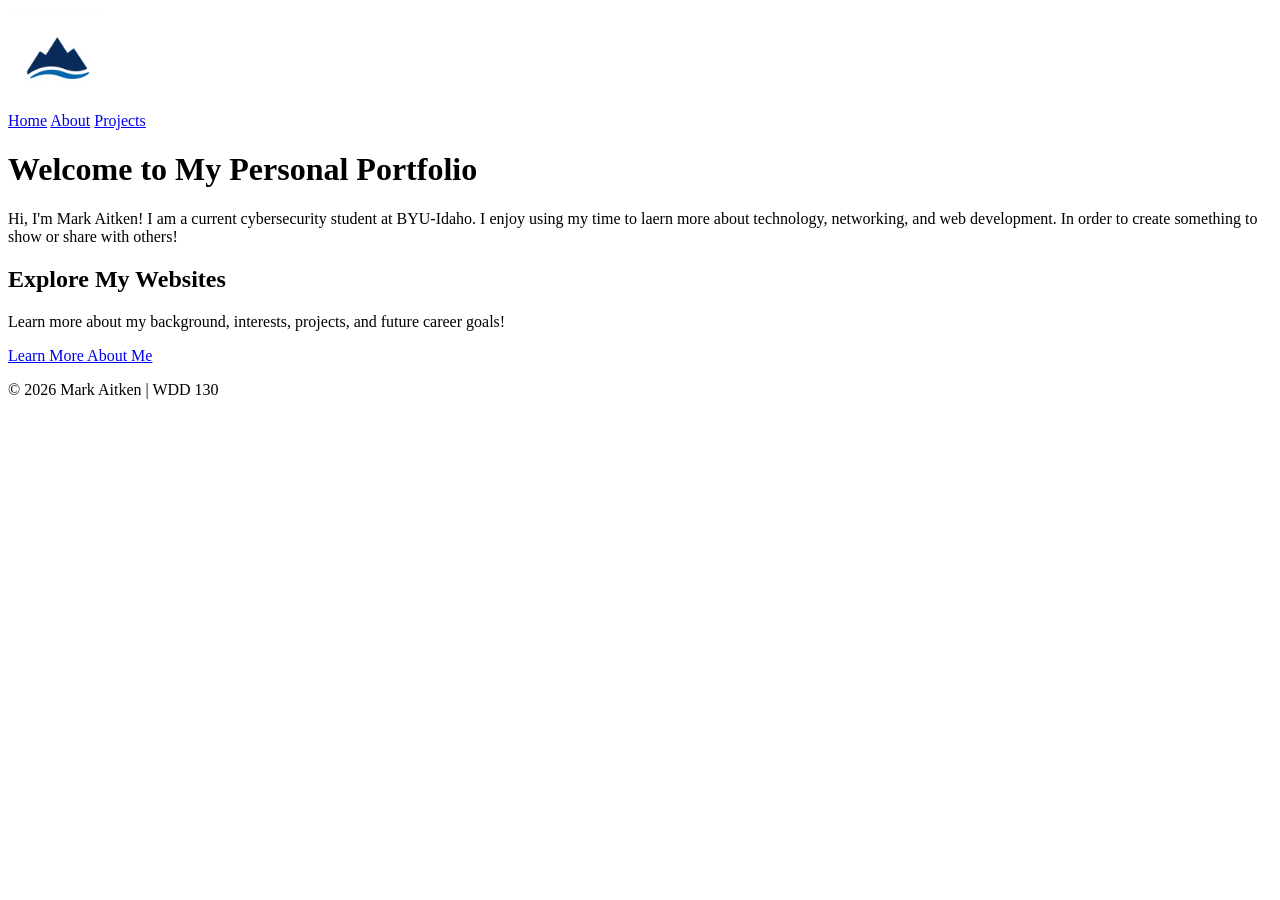
==== index.html @ e81e7351 "Add personal portfolio HTML pages and project folders" ====
<!DOCTYPE html>
<html lang="en">
<head>
    <meta charset="UTF-8">
    <meta name="viewport" content="width=device-width, initial-scale=1.0">
    <title>Personal Portfolio</title>
</head>
<body>
 <header>
    <img src="images/logo.png" alt="Personal Portfolio Logo" width="100" height="100">
    <nav>
        <a href="index.html">Home</a>
        <a href="about.html">About</a>
        <a href="projects.html">Projects</a>
    </nav>
 </header>
</body>
</html>

<main>
   <h1>Welcome to My Personal Portfolio</h1>
    <p>Hi, I'm Mark Aitken! I am a current cybersecurity student at BYU-Idaho. I enjoy using my time to laern more about technology, networking, and web development. In order to create something to show or share with others! </p>

   <h2>Explore My Websites</h2>
     <p>Learn more about my background, interests, projects, and future career goals!</p>
 <a href="about.html">Learn More About Me</a>
</main>

<footer>
     <p>&copy; 2026 Mark Aitken | WDD 130</p>
</footer>
<body>
<html>
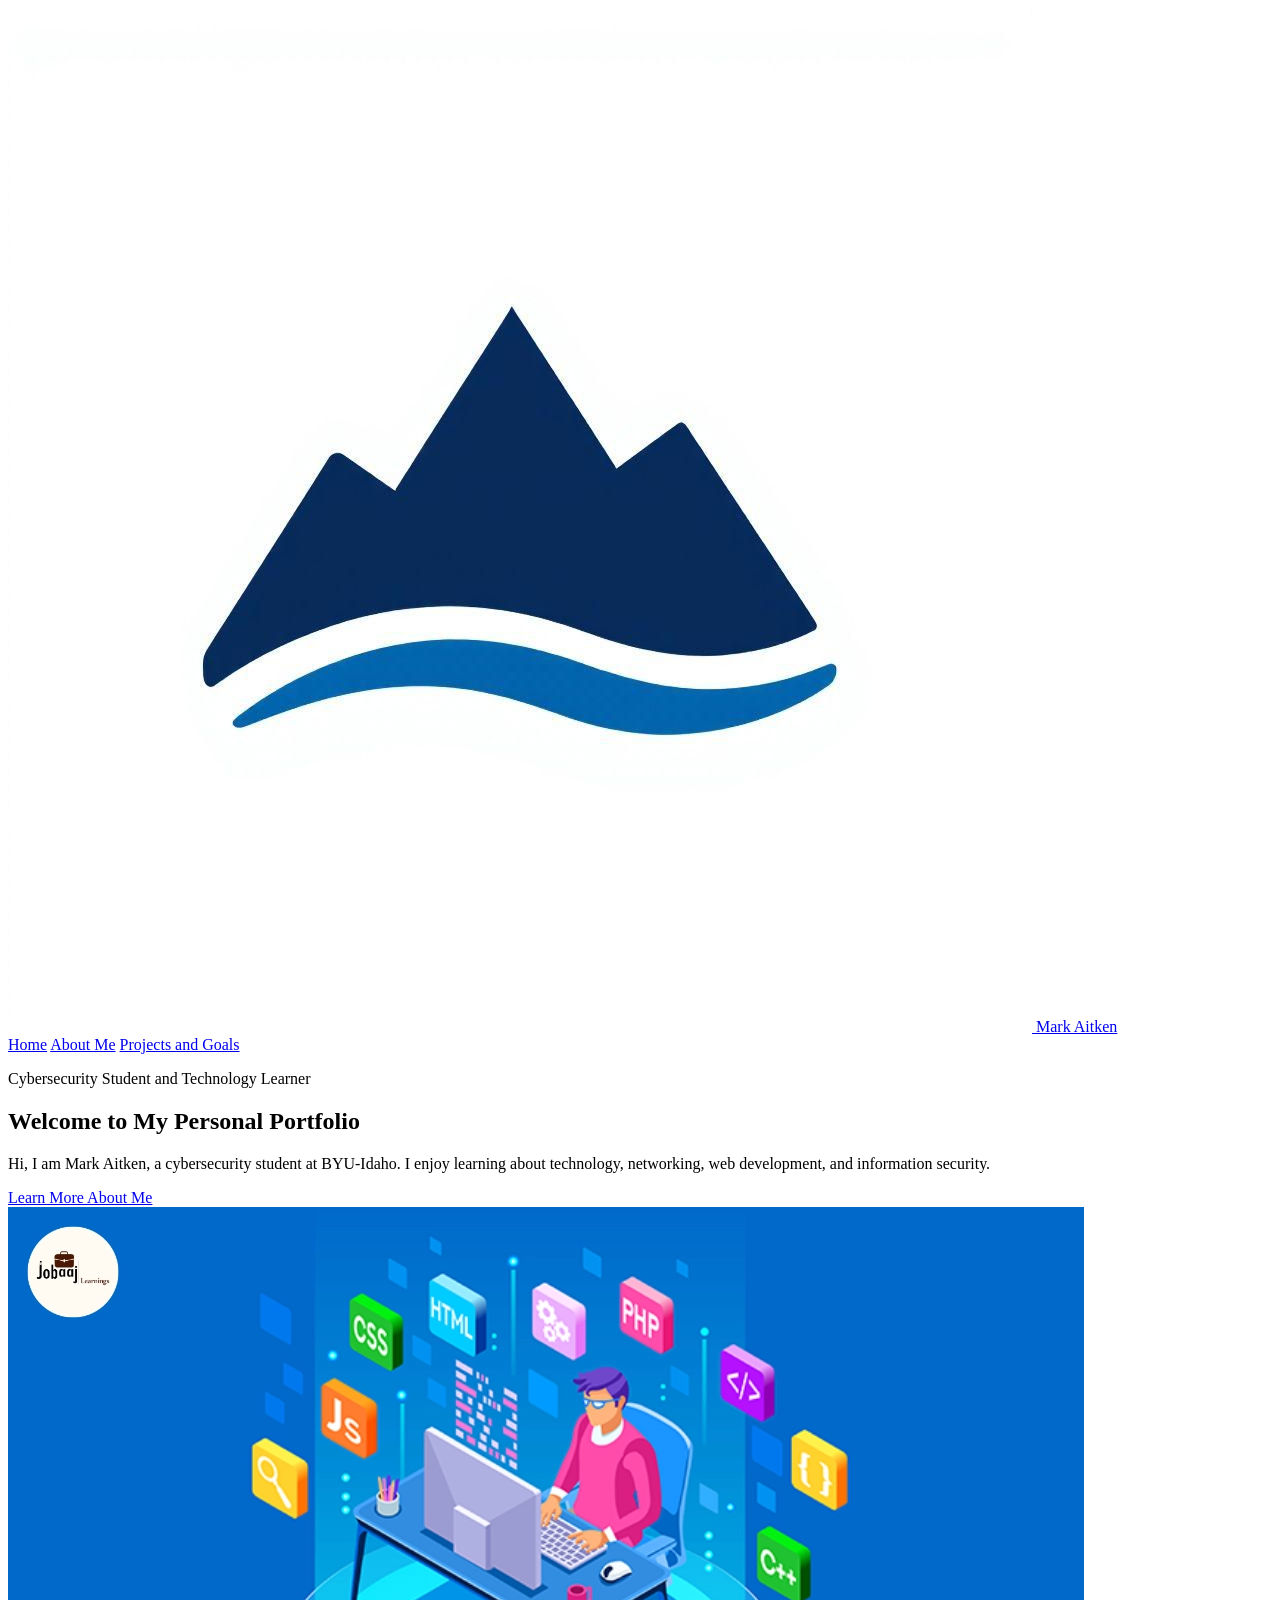
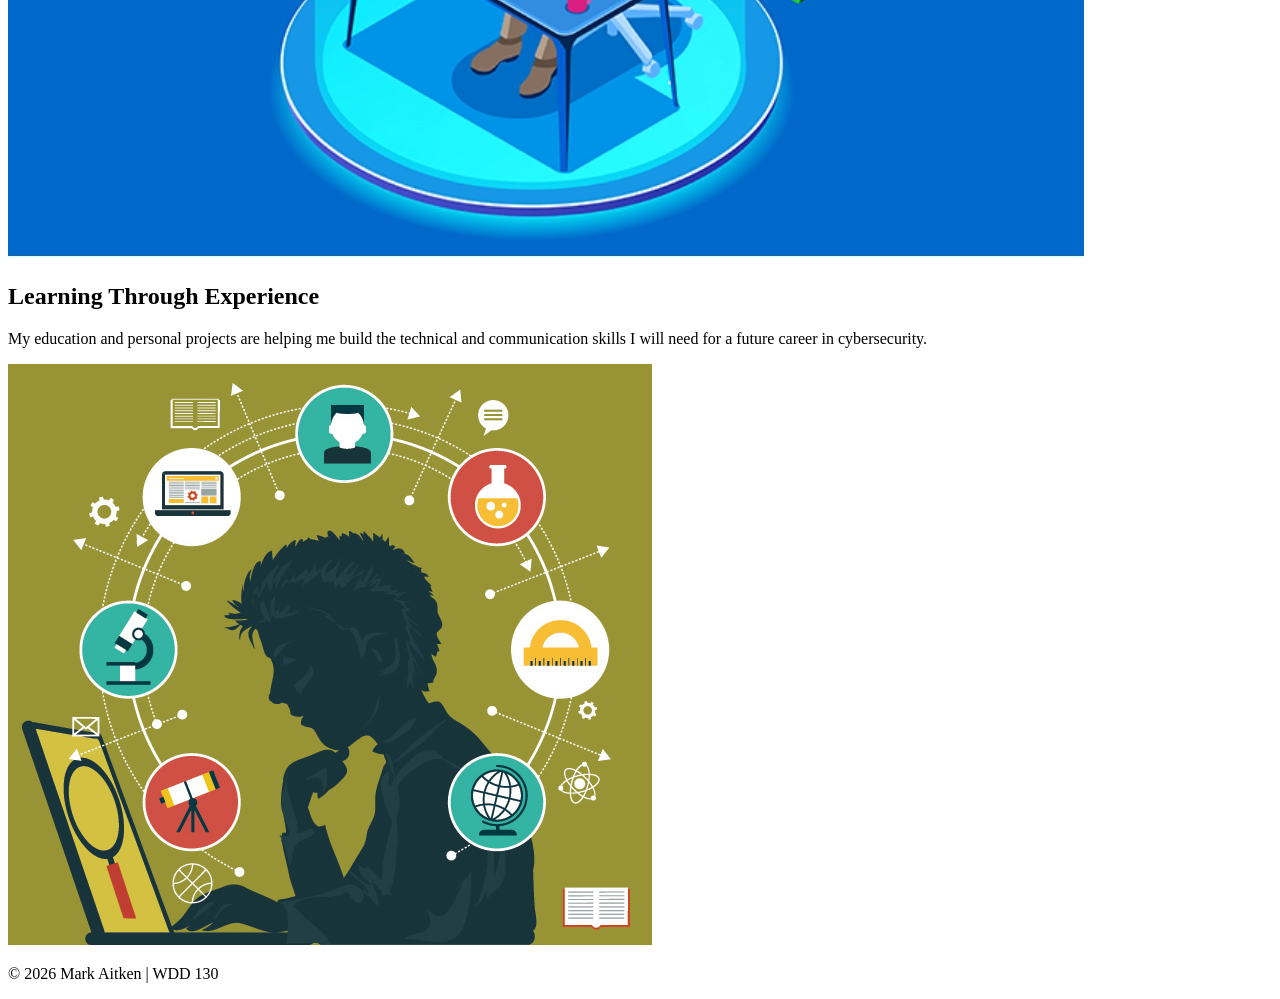
==== commit 29bfadf7: "Complete portfolio layout and add images" ====
--- a/index.html
+++ b/index.html
@@ -1,33 +1,62 @@
 <!DOCTYPE html>
 <html lang="en">
 <head>
-    <meta charset="UTF-8">
-    <meta name="viewport" content="width=device-width, initial-scale=1.0">
-    <title>Personal Portfolio</title>
+  <meta charset="UTF-8">
+  <meta name="viewport" content="width=device-width, initial-scale=1.0">
+  <meta name="description" content="Mark Aitken's personal portfolio website.">
+  <title>Home | Mark Aitken Portfolio</title>
+  <link rel="stylesheet" href="css/styles.css">
 </head>
 <body>
- <header>
-    <img src="images/logo.png" alt="Personal Portfolio Logo" width="100" height="100">
-    <nav>
-        <a href="index.html">Home</a>
-        <a href="about.html">About</a>
-        <a href="projects.html">Projects</a>
+  <header class="site-header">
+    <a class="brand" href="index.html">
+      <img src="images/logo.png" alt="Mark Aitken portfolio logo">
+      <span>Mark Aitken</span>
+    </a>
+
+    <nav class="site-nav">
+      <a class="active" href="index.html">Home</a>
+      <a href="about.html">About Me</a>
+      <a href="projects.html">Projects and Goals</a>
     </nav>
- </header>
+  </header>
+
+  <main>
+    <section class="hero">
+      <div class="hero-text">
+        <p class="eyebrow">Cybersecurity Student and Technology Learner</p>
+        <h1>Welcome to My Personal Portfolio</h1>
+        <p>
+          Hi, I am Mark Aitken, a cybersecurity student at BYU-Idaho.
+          I enjoy learning about technology, networking, web development,
+          and information security.
+        </p>
+        <a class="button" href="about.html">Learn More About Me</a>
+      </div>
+
+      <img class="hero-image"
+           src="images/web-development.webp"
+           alt="Web developer working with technology">
+    </section>
+
+    <section class="content-section">
+      <div>
+        <h2>Learning Through Experience</h2>
+        <p>
+          My education and personal projects are helping me build the
+          technical and communication skills I will need for a future
+          career in cybersecurity.
+        </p>
+      </div>
+
+      <img class="content-image"
+           src="images/student-learning.jpg"
+           alt="Student learning and exploring ideas">
+    </section>
+  </main>
+
+  <footer class="site-footer">
+    <p>&copy; 2026 Mark Aitken | WDD 130</p>
+  </footer>
 </body>
-</html>
-
-<main>
-   <h1>Welcome to My Personal Portfolio</h1>
-    <p>Hi, I'm Mark Aitken! I am a current cybersecurity student at BYU-Idaho. I enjoy using my time to laern more about technology, networking, and web development. In order to create something to show or share with others! </p>
-
-   <h2>Explore My Websites</h2>
-     <p>Learn more about my background, interests, projects, and future career goals!</p>
- <a href="about.html">Learn More About Me</a>
-</main>
-
-<footer>
-     <p>&copy; 2026 Mark Aitken | WDD 130</p>
-</footer>
-<body>
-<html> +</html>
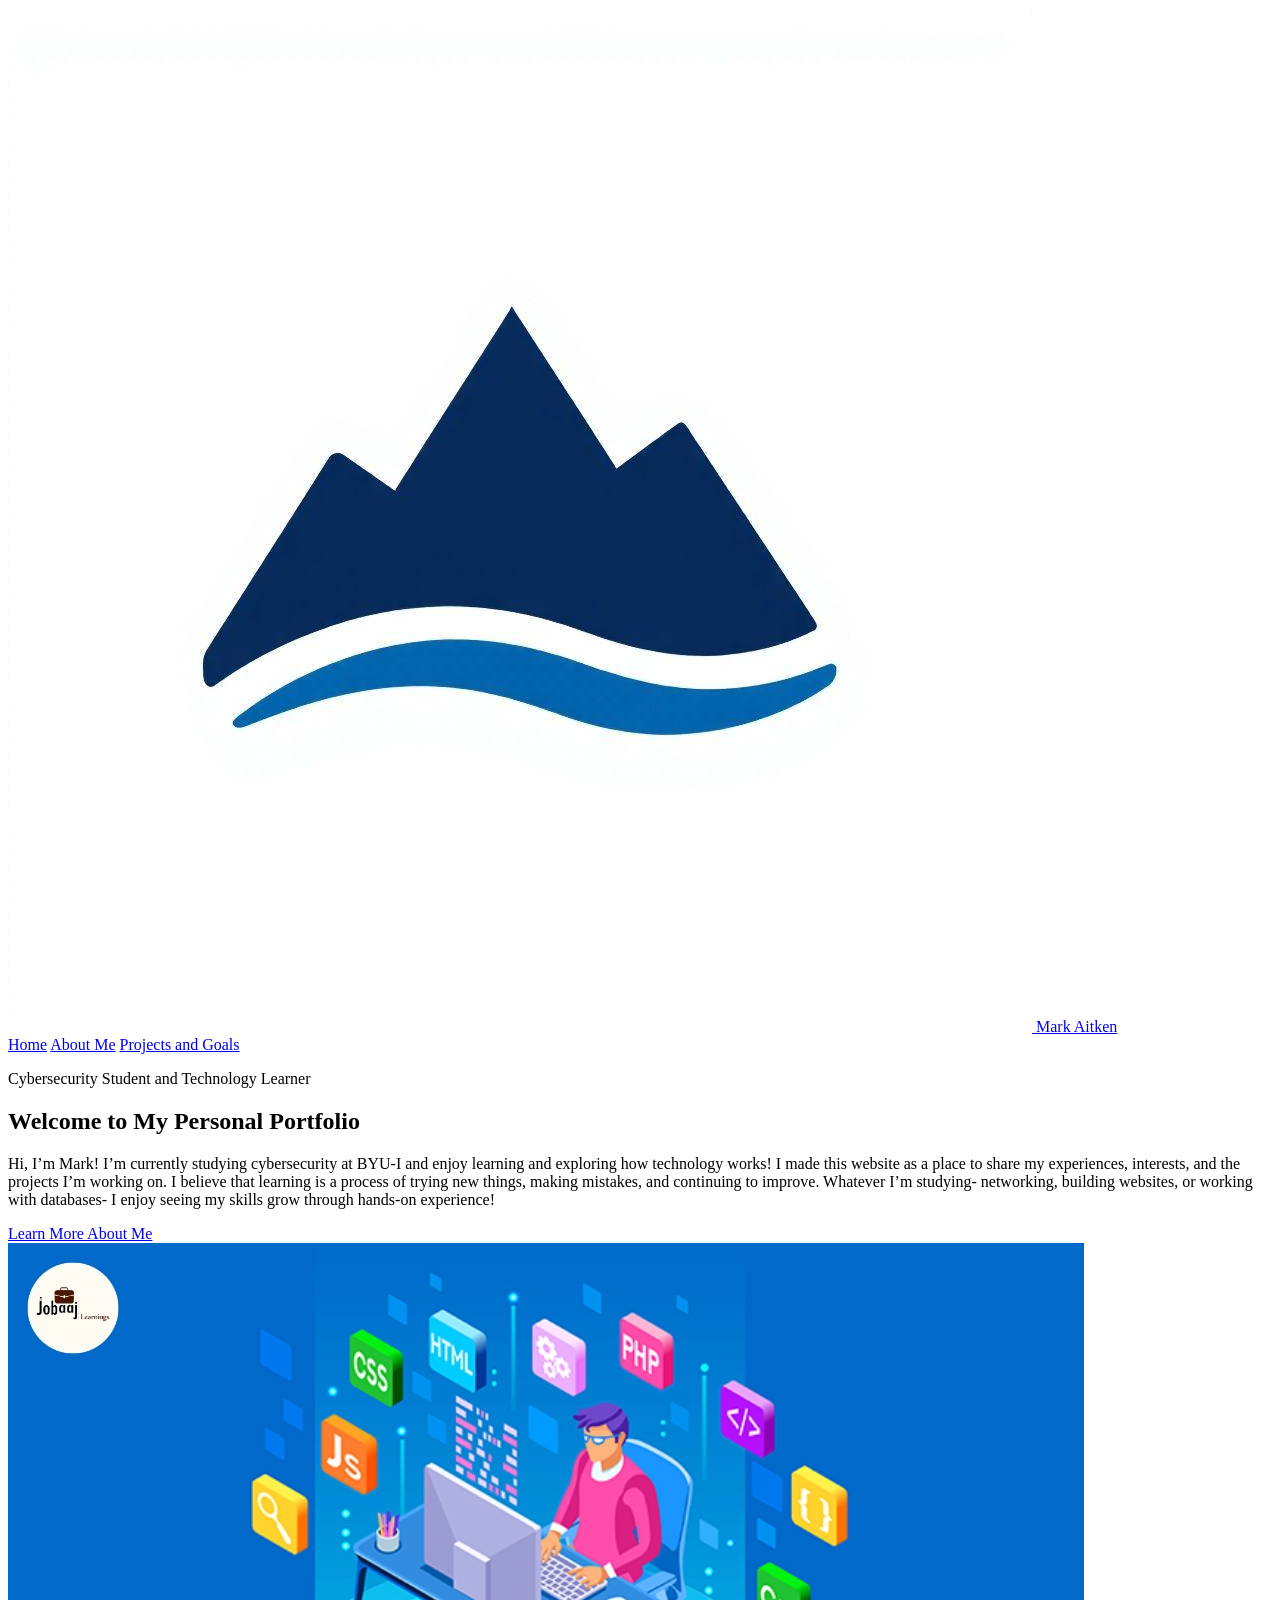
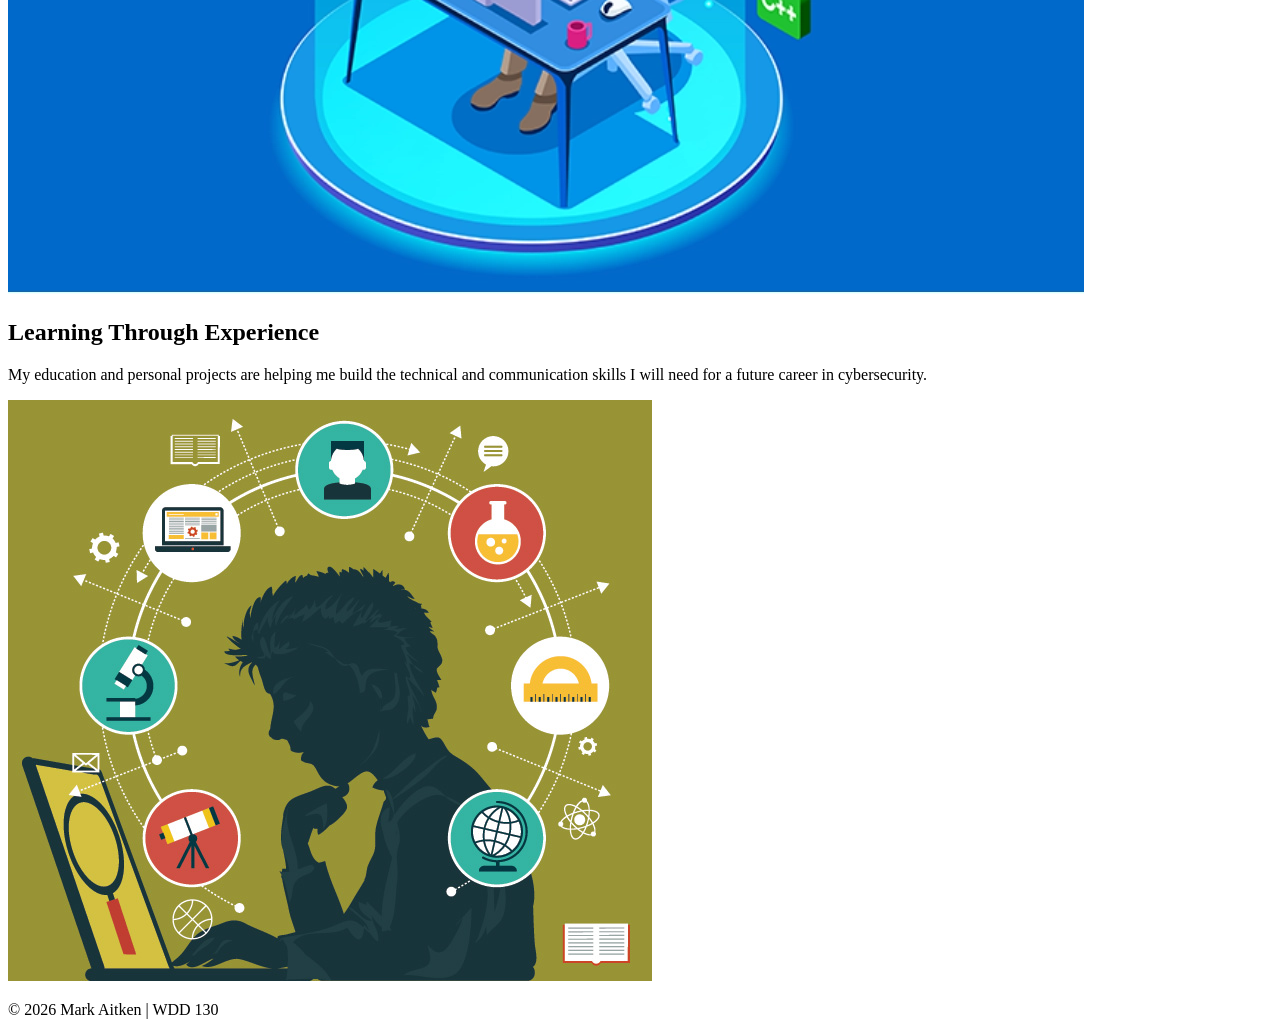
==== commit b9f7b32d: "small detail changes" ====
--- a/index.html
+++ b/index.html
@@ -27,9 +27,7 @@
         <p class="eyebrow">Cybersecurity Student and Technology Learner</p>
         <h1>Welcome to My Personal Portfolio</h1>
         <p>
-          Hi, I am Mark Aitken, a cybersecurity student at BYU-Idaho.
-          I enjoy learning about technology, networking, web development,
-          and information security.
+          Hi, I’m Mark! I’m currently studying cybersecurity at BYU-I and enjoy learning and exploring how technology works! I made this website as a place to share my experiences, interests, and the projects I’m working on. I believe that learning is a process of trying new things, making mistakes, and continuing to improve. Whatever I’m studying- networking, building websites, or working with databases- I enjoy seeing my skills grow through hands-on experience! 
         </p>
         <a class="button" href="about.html">Learn More About Me</a>
       </div>
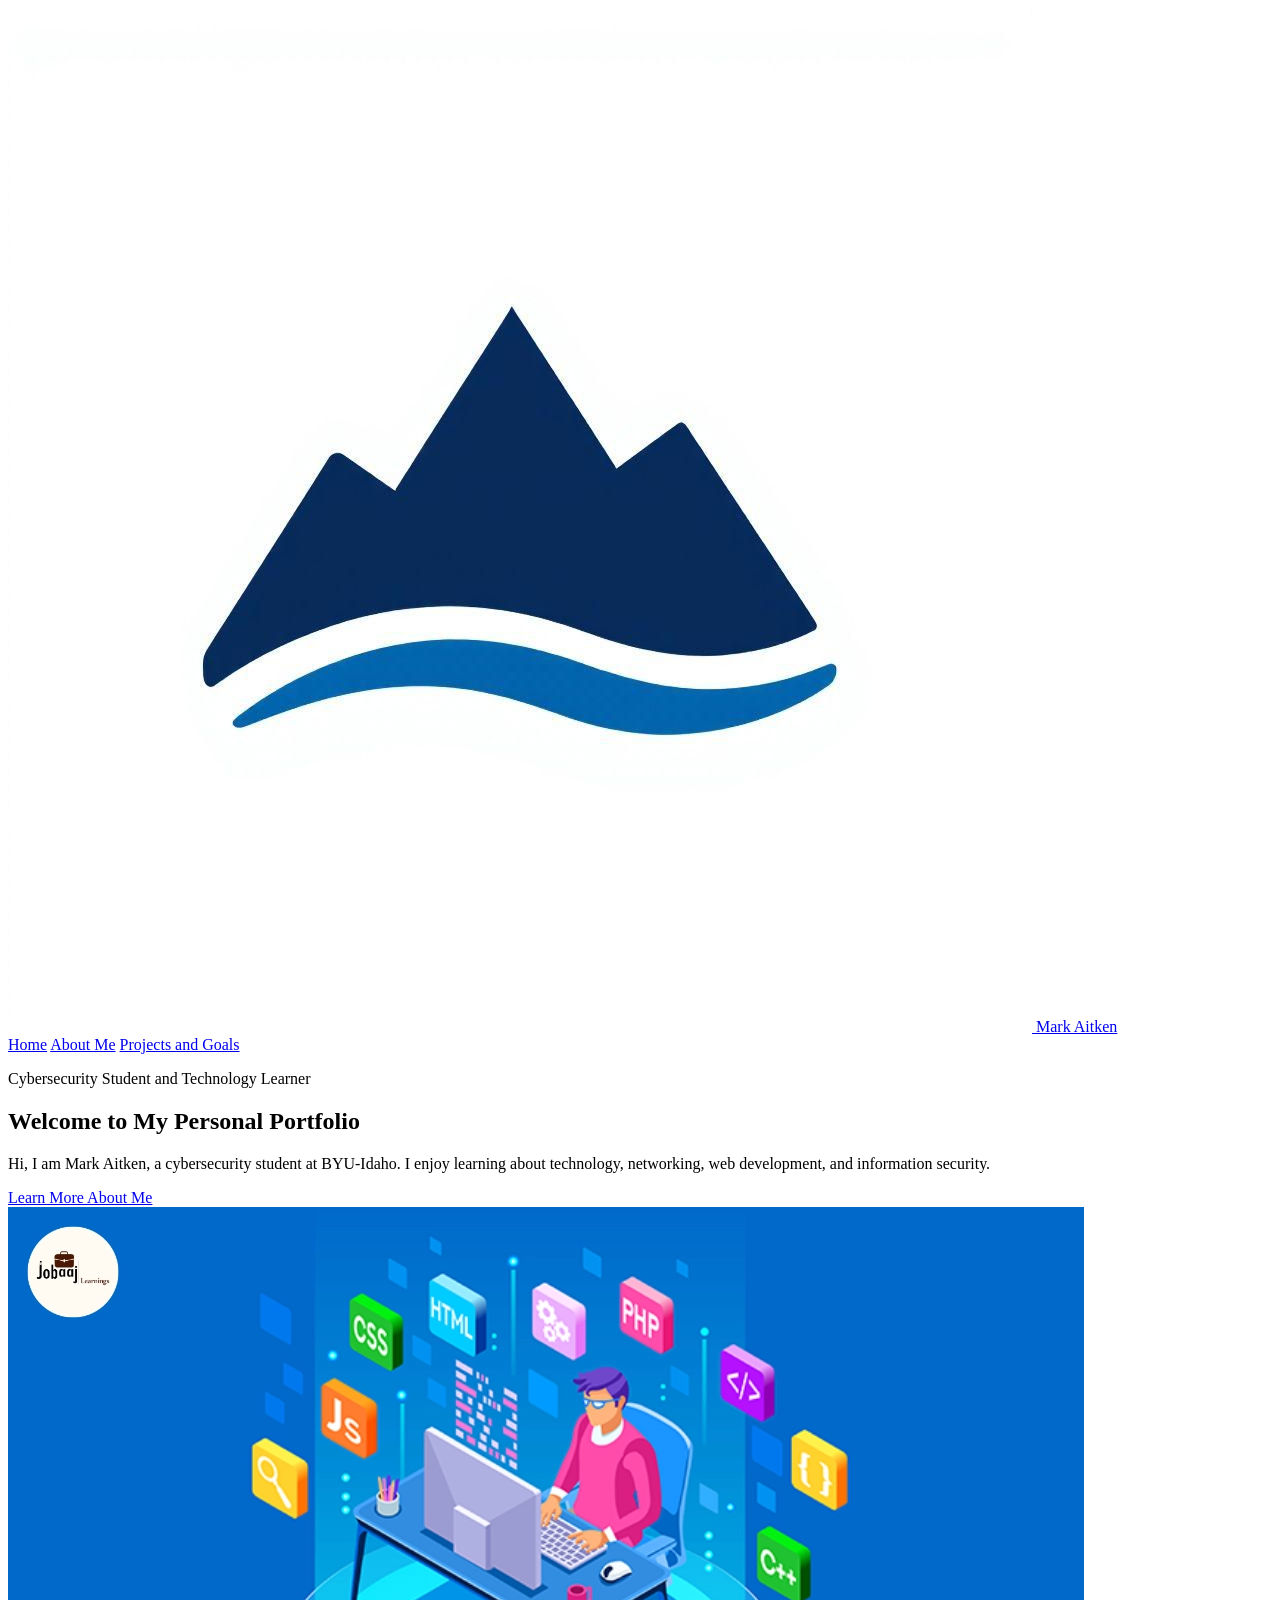
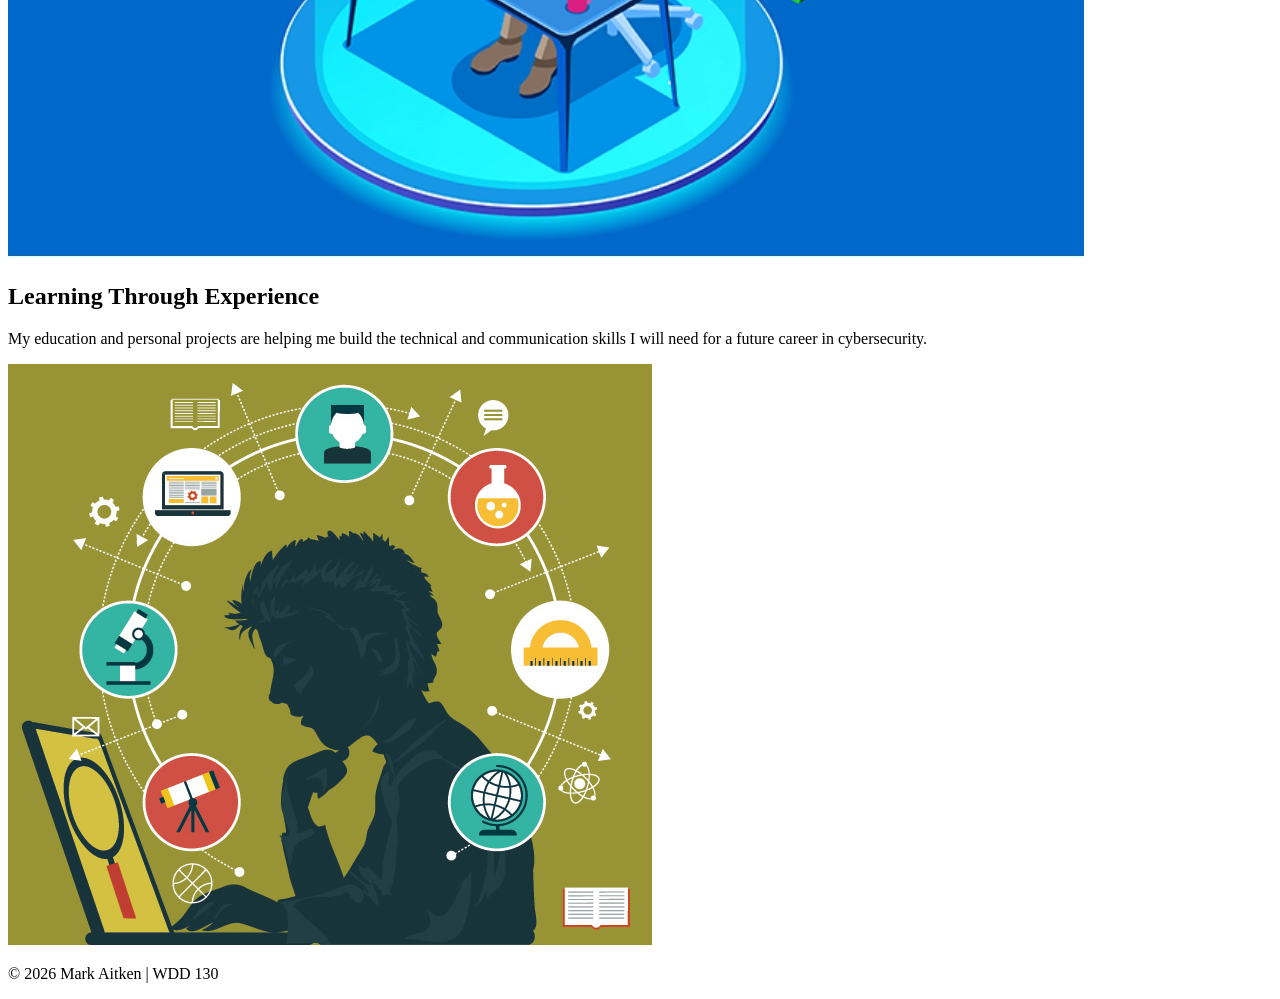
==== commit e1b0f6e0: "re-size images and clean up sit attempt one" ====
--- a/index.html
+++ b/index.html
@@ -27,7 +27,9 @@
         <p class="eyebrow">Cybersecurity Student and Technology Learner</p>
         <h1>Welcome to My Personal Portfolio</h1>
         <p>
-          Hi, I’m Mark! I’m currently studying cybersecurity at BYU-I and enjoy learning and exploring how technology works! I made this website as a place to share my experiences, interests, and the projects I’m working on. I believe that learning is a process of trying new things, making mistakes, and continuing to improve. Whatever I’m studying- networking, building websites, or working with databases- I enjoy seeing my skills grow through hands-on experience! 
+          Hi, I am Mark Aitken, a cybersecurity student at BYU-Idaho.
+          I enjoy learning about technology, networking, web development,
+          and information security.
         </p>
         <a class="button" href="about.html">Learn More About Me</a>
       </div>
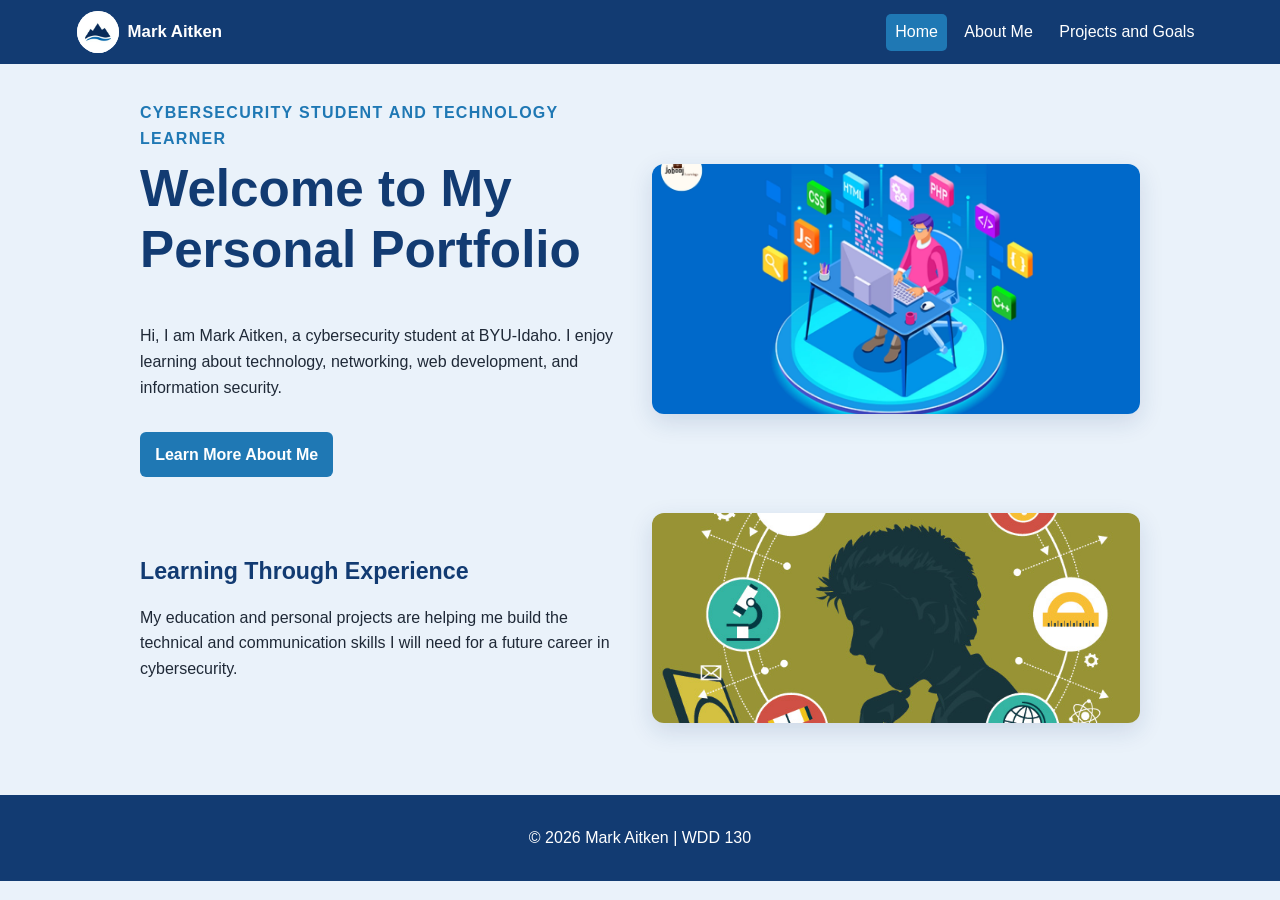
==== commit ecd7b20a: "firsts attempt to clan up link to the css" ====
--- a/index.html
+++ b/index.html
@@ -5,7 +5,7 @@
   <meta name="viewport" content="width=device-width, initial-scale=1.0">
   <meta name="description" content="Mark Aitken's personal portfolio website.">
   <title>Home | Mark Aitken Portfolio</title>
-  <link rel="stylesheet" href="css/styles.css">
+  <link rel="stylesheet" href="styles/styles.css">
 </head>
 <body>
   <header class="site-header">
--- a/styles/styles.css
+++ b/styles/styles.css
@@ -0,0 +1,193 @@
+:root {
+  --navy: #123b72;
+  --blue: #1f78b4;
+  --light-blue: #eaf2fa;
+  --white: #ffffff;
+  --text: #1f2937;
+  --shadow: 0 8px 24px rgba(18, 59, 114, 0.14);
+}
+
+* {
+  box-sizing: border-box;
+}
+
+body {
+  margin: 0;
+  font-family: Arial, sans-serif;
+  line-height: 1.6;
+  color: var(--text);
+  background: var(--light-blue);
+}
+
+.site-header {
+  display: flex;
+  align-items: center;
+  justify-content: space-between;
+  gap: 1.5rem;
+  padding: 0.7rem 6%;
+  background: var(--navy);
+  color: var(--white);
+}
+
+.brand {
+  display: flex;
+  align-items: center;
+  gap: 0.55rem;
+  color: var(--white);
+  font-size: 1.05rem;
+  font-weight: bold;
+  text-decoration: none;
+}
+
+.brand img {
+  width: 42px;
+  height: 42px;
+  object-fit: contain;
+  border-radius: 50%;
+  background: var(--white);
+}
+
+.site-nav {
+  display: flex;
+  flex-wrap: wrap;
+  justify-content: center;
+  gap: 0.55rem;
+}
+
+.site-nav a {
+  padding: 0.35rem 0.55rem;
+  color: var(--white);
+  text-decoration: none;
+  border-radius: 5px;
+}
+
+.site-nav a:hover,
+.site-nav a.active {
+  background: var(--blue);
+}
+
+main {
+  width: min(1000px, 90%);
+  margin: 0 auto;
+  padding: 2.25rem 0;
+}
+
+.hero,
+.content-section {
+  display: grid;
+  grid-template-columns: repeat(2, minmax(0, 1fr));
+  align-items: center;
+  gap: 1.5rem;
+  margin-bottom: 2.25rem;
+}
+
+.hero-text,
+.page-heading {
+  max-width: 700px;
+}
+
+.eyebrow {
+  margin: 0 0 0.4rem;
+  color: var(--blue);
+  font-weight: bold;
+  text-transform: uppercase;
+  letter-spacing: 0.08em;
+}
+
+h1,
+h2 {
+  color: var(--navy);
+  line-height: 1.2;
+}
+
+h1 {
+  margin-top: 0;
+  font-size: clamp(2rem, 4vw, 3.2rem);
+}
+
+h2 {
+  font-size: 1.45rem;
+}
+
+.hero-image,
+.content-image,
+.card img {
+  display: block;
+  width: 100%;
+  object-fit: cover;
+  border-radius: 12px;
+  box-shadow: var(--shadow);
+}
+
+.hero-image {
+  max-height: 250px;
+}
+
+.content-image {
+  max-height: 210px;
+}
+
+.button {
+  display: inline-block;
+  margin-top: 1rem;
+  padding: 0.6rem 0.95rem;
+  color: var(--white);
+  background: var(--blue);
+  border-radius: 6px;
+  text-decoration: none;
+  font-weight: bold;
+}
+
+.button:hover {
+  background: var(--navy);
+}
+
+.page-heading {
+  margin-bottom: 1.5rem;
+}
+
+.card-grid {
+  display: grid;
+  grid-template-columns: repeat(2, minmax(0, 1fr));
+  gap: 1.5rem;
+}
+
+.card {
+  padding: 0.8rem;
+  background: var(--white);
+  border-radius: 12px;
+  box-shadow: var(--shadow);
+}
+
+.card img {
+  height: 180px;
+}
+
+.card h2,
+.card p {
+  margin-left: 0.35rem;
+  margin-right: 0.35rem;
+}
+
+.site-footer {
+  padding: 0.9rem;
+  text-align: center;
+  color: var(--white);
+  background: var(--navy);
+}
+
+@media (max-width: 700px) {
+  .site-header {
+    flex-direction: column;
+  }
+
+  .hero,
+  .content-section,
+  .card-grid {
+    grid-template-columns: 1fr;
+  }
+
+  main {
+    padding: 2rem 0;
+  }
+}
